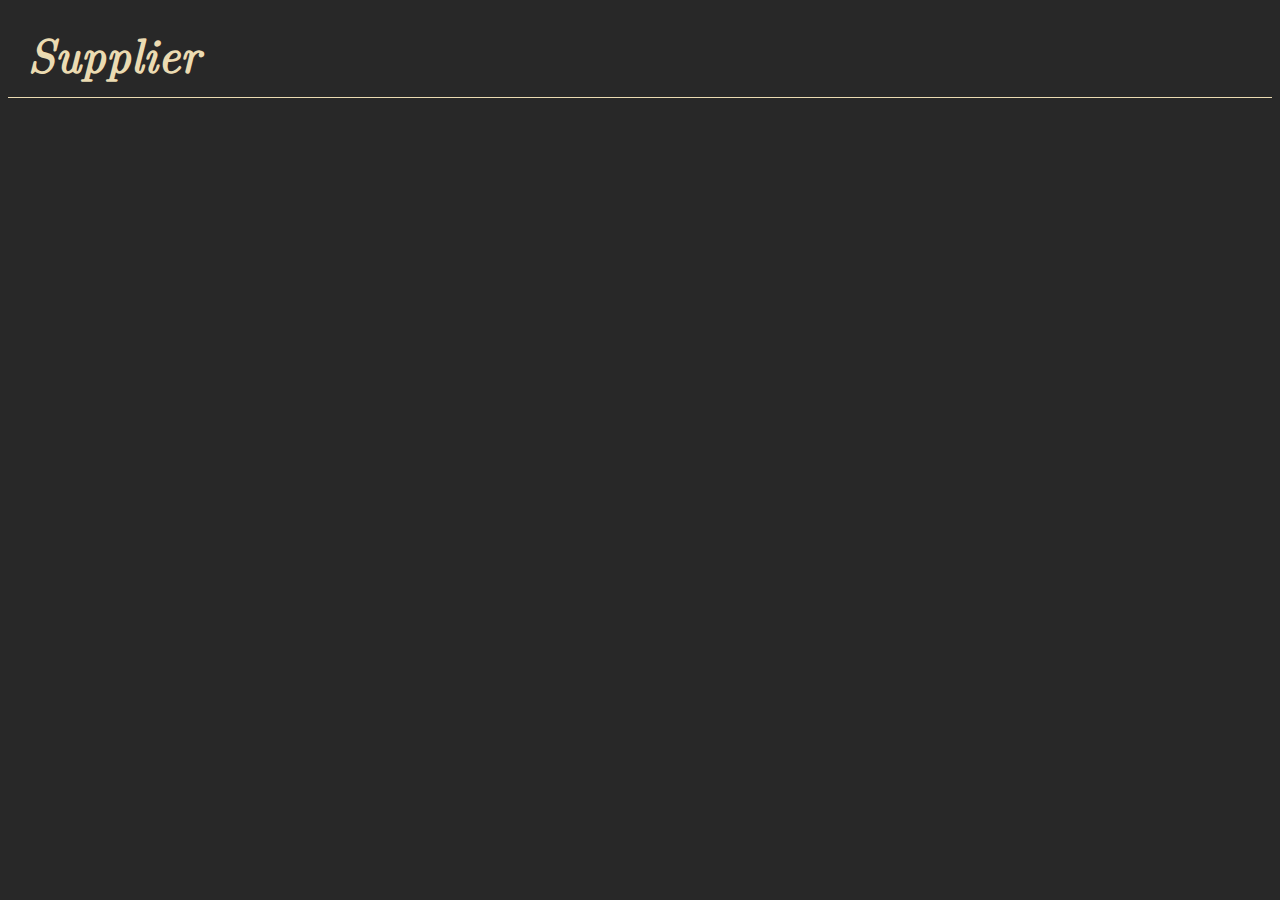
==== borrowing.html @ e17fd27b "add: actual objects" ====
<!DOCTYPE html>
<html lang="en">
<head>
    <meta charset="UTF-8">
    <meta name="viewport" content="width=device-width, initial-scale=1.0">

	<title>Supplier</title>
    <link rel="icon" type="image/svg" sizes="32x32" href="icon.svg">

    <link rel="stylesheet" href="styles.css">
</head>
<body>
	<header>
		<a href="./index.html" class="title"><center><i>Supplier</i></center></a>
	</header>

	<script src="items.js"></script>
	<script src="borrow.js"></script>
    <script src="script.js"></script>
</body>
</html>
---- styles.css ----
@font-face {
    font-family: 'Latin Modern Roman';
    src: url('fonts/lmroman-normal.woff2') format('woff2'),
         url('fonts/lmroman-normal.woff') format('woff');
    font-weight: normal;
    font-style: normal;
}
@font-face {
    font-family: 'Latin Modern Roman';
    src: url('fonts/lmroman-bold.woff2') format('woff2'),
         url('fonts/lmroman-bold.woff') format('woff');
    font-weight: bold;
    font-style: normal;
}
@font-face {
    font-family: 'Latin Modern Roman';
    src: url('fonts/lmroman-italic.woff2') format('woff2'),
         url('fonts/lmroman-italic.woff') format('woff');
    font-weight: normal;
    font-style: italic;
}

body, html {
    background-color: #282828;
    color: #ebdbb2;
    font-family: 'Latin Modern Roman';
}

.mjx-container, .katex {
    font-family: inherit; 
    font-size: 1em;       
    line-height: normal;  
}

.math-container {
    overflow: visible; 
}

p {
	text-indent: 2em;
}

q, blockquote {
    quotes: "“" "”" "‘" "’";
}
div, p {
	quotes: "“" "”" "‘" "’";
	font-variant-ligatures: common-ligatures;
	font-kerning: normal;
    margin: auto;
    width: 800px;
    text-align: justify;
    font-size: 24px;
    text-justify: inter-word;
    hyphens: auto;
}

/* .container { */
/*     display: flex; */
/*     /* gap: 10px; */ */
/*     grid-auto-flow: column; */
/* } */

.box {
    flex: 1;
    text-align: justify;
}

header {
    display: flex;
    align-items: center;
    justify-content: space-between;
    padding: 10px 20px;
    /* margin: 10px; */
    border-bottom: 1px solid #ebdbb2;
    color: #ebdbb2;
}

.title {
    font-size: 48px;
    font-weight: bold;
    text-align: center;
}

a {
    text-decoration: none;
    font-size: 24px;
    color: #ebdbb2;
}

.circle-image {
    width: 300px;
    height: 300px;
    border-radius: 50%;
    border: 5px solid transparent;
    object-fit: cover;
}

.center {
	width: 100%;
    text-align: center;
}

.tabbed {
    text-indent: 2em;
}
h1 { text-align: center;
	margin-bottom: 0.25em;
}

.underlineRef, .button {
    text-decoration: none;
    color: #ebdbb2;
    position: relative;
    display: block;
	margin: 10px 0;
    font-size: 24px;
}

.underlineRef::after, .button::after {
    content: '';
    position: absolute;
    left: 0;
    bottom: 0;
    width: 0;
    height: 1px;
    background-color: #ebdbb2;
    transition: width 0.3s ease;
}

.underlineRef:hover::after, .button:hover::after {
    width: 100%;
}

.button {
    font-style: italic;
	text-align: center;
}

.byline {
	font-size: 24px;
	margin-top: 10px;
}

.byline-date {
	font-style: italic;
}

/*  */
/* .link-container { */
/* 	text-align: center; */
/* } */
/*  */
/* .link-container { */
/* 	text-align: center; */
/* } */
/*  */
/* .button { */
/* 	display: block; */
/* 	margin: 10px 0; */
/* 	color: #007bff; */
/* 	text-decoration: none; */
/* 	font-size: 18px; */
/* 	position: relative; */
/* } */
/*  */
/* .button::after { */
/* 	content: ''; */
/* 	position: absolute; */
/* 	left: 0; */
/* 	bottom: 0; */
/* 	width: 0; */
/* 	height: 2px; */
/* 	background: #007bff; */
/* 	transition: width 0.3s ease; */
/* } */
/*  */
/* .button:hover::after { */
/* 	width: 100%; */
/* } */
/*  */
/* .button:hover { */
/* 	color: #0056b3; */
/* } */
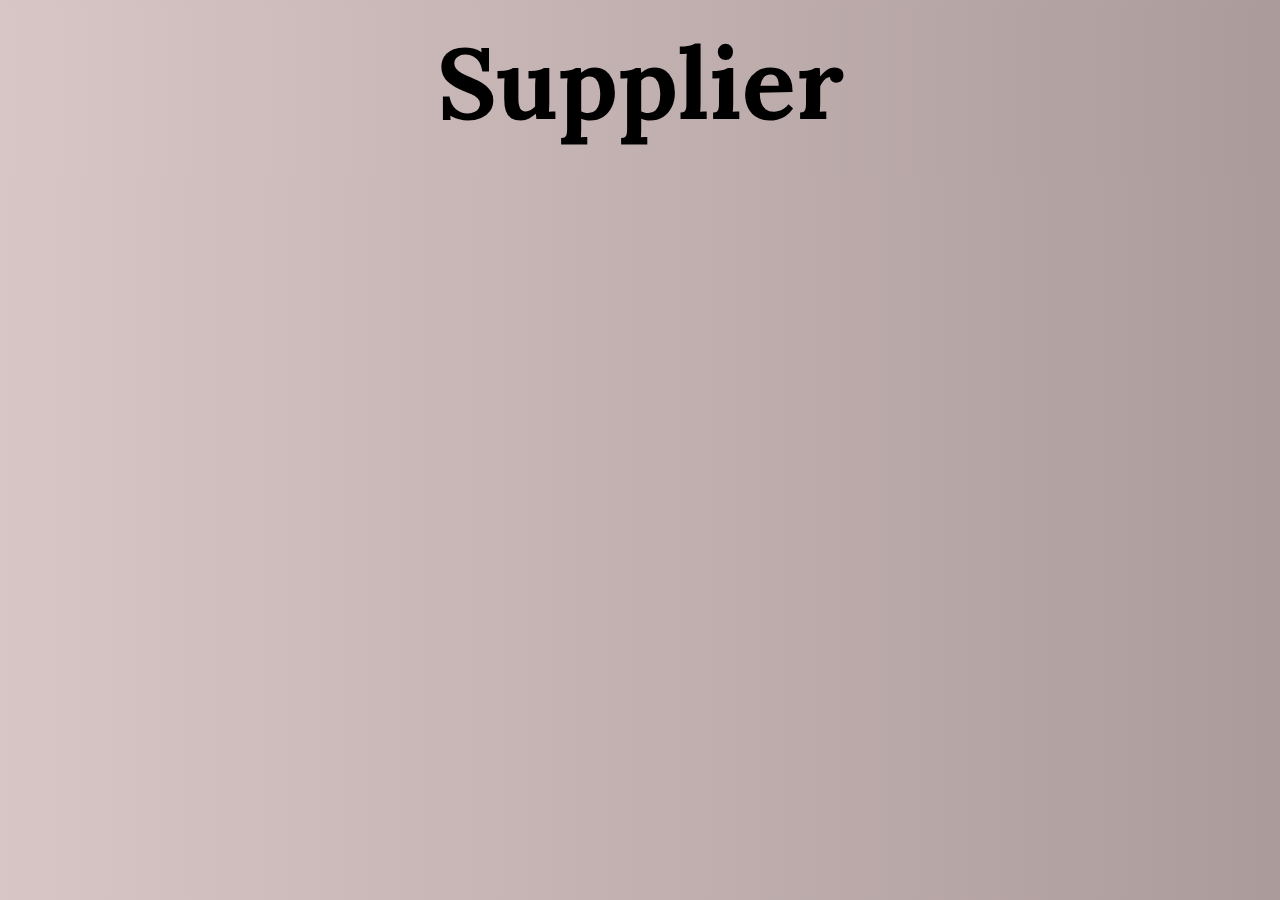
==== commit 62e6d3f1: "homepage done" ====
--- a/borrowing.html
+++ b/borrowing.html
@@ -11,7 +11,7 @@
 </head>
 <body>
 	<header>
-		<a href="./index.html" class="title"><center><i>Supplier</i></center></a>
+		<a href="./index.html" class="title"><center>Supplier</center></a>
 	</header>
 
 	<script src="items.js"></script>
--- a/styles.css
+++ b/styles.css
@@ -1,3 +1,7 @@
+@import url('https://fonts.googleapis.com/css2?family=Inconsolata:wght@200..900&display=swap');
+@import url('https://fonts.googleapis.com/css2?family=Abril+Fatface&display=swap');
+@import url('https://fonts.googleapis.com/css2?family=Lora:ital,wght@0,400..700;1,400..700&display=swap');
+
 @font-face {
     font-family: 'Latin Modern Roman';
     src: url('fonts/lmroman-normal.woff2') format('woff2'),
@@ -17,11 +21,11 @@
     src: url('fonts/lmroman-italic.woff2') format('woff2'),
          url('fonts/lmroman-italic.woff') format('woff');
     font-weight: normal;
-    font-style: italic;
+    font-style: normal;
 }
 
 body, html {
-    background-color: #282828;
+    background-image: linear-gradient(to left, rgb(172, 155, 155), rgb(216, 198, 198));
     color: #ebdbb2;
     font-family: 'Latin Modern Roman';
 }
@@ -29,7 +33,7 @@
 .mjx-container, .katex {
     font-family: inherit; 
     font-size: 1em;       
-    line-height: normal;  
+    line-height: normal;
 }
 
 .math-container {
@@ -53,6 +57,7 @@
     font-size: 24px;
     text-justify: inter-word;
     hyphens: auto;
+    font-style: normal;
 }
 
 /* .container { */
@@ -71,21 +76,25 @@
     align-items: center;
     justify-content: space-between;
     padding: 10px 20px;
+    padding-bottom: 30px;
     /* margin: 10px; */
-    border-bottom: 1px solid #ebdbb2;
-    color: #ebdbb2;
+    color: #34839b;
+    font-family: 'Lora', serif;
+    text-align: center;
+    justify-content: center;
 }
 
 .title {
-    font-size: 48px;
+    font-size: 100px;
     font-weight: bold;
     text-align: center;
+    font-weight: 400px;
 }
 
 a {
     text-decoration: none;
     font-size: 24px;
-    color: #ebdbb2;
+    color: #000000;
 }
 
 .circle-image {
@@ -108,33 +117,66 @@
 	margin-bottom: 0.25em;
 }
 
-.underlineRef, .button {
+.button {
     text-decoration: none;
-    color: #ebdbb2;
+    color: #000000;
+    display: flex;
     position: relative;
-    display: block;
 	margin: 10px 0;
-    font-size: 24px;
-}
-
-.underlineRef::after, .button::after {
-    content: '';
-    position: absolute;
-    left: 0;
-    bottom: 0;
-    width: 0;
-    height: 1px;
-    background-color: #ebdbb2;
-    transition: width 0.3s ease;
-}
-
-.underlineRef:hover::after, .button:hover::after {
+    font-size: 30px;
+    background-color: #898f91;
+    border-radius: 50px;
+    width: 300px;
+    height: 100px;
+    align-items: center;
+    justify-content: center;
+    font-family: 'Lora', serif;
+    margin: 0px 20px;
+    border: 5px solid #000000;
+}
+
+.button:last-child {
+    margin: 0px 0px;
+}
+
+.button:hover {
+    background-color: #a7a3a3;
+}
+
+.link-container {
+    display: flex;
+    flex-direction: row;
+    align-items: center;
+    justify-content: space-between;
+    width: fit-content;
+    padding-bottom: 80px;
+}
+
+.container {
+    display: flex;
+    height: auto;
+    box-sizing: border-box;
     width: 100%;
-}
-
-.button {
-    font-style: italic;
-	text-align: center;
+    flex-wrap: wrap;
+    justify-content: center;
+    padding: 20px 0px;
+}
+
+@media (max-width: 768px) {
+    .container {
+        flex-direction: column;
+        align-items: center;
+    }
+}
+
+.item {
+    width: 150px;
+    text-align: center;
+    margin: 10px;
+    padding: 10px;
+    border: 5px solid #000000;
+    background-color: #898f91;
+    border-radius: 20px;
 }
 
 .byline {
@@ -143,7 +185,7 @@
 }
 
 .byline-date {
-	font-style: italic;
+	font-style: normal;
 }
 
 /*  */
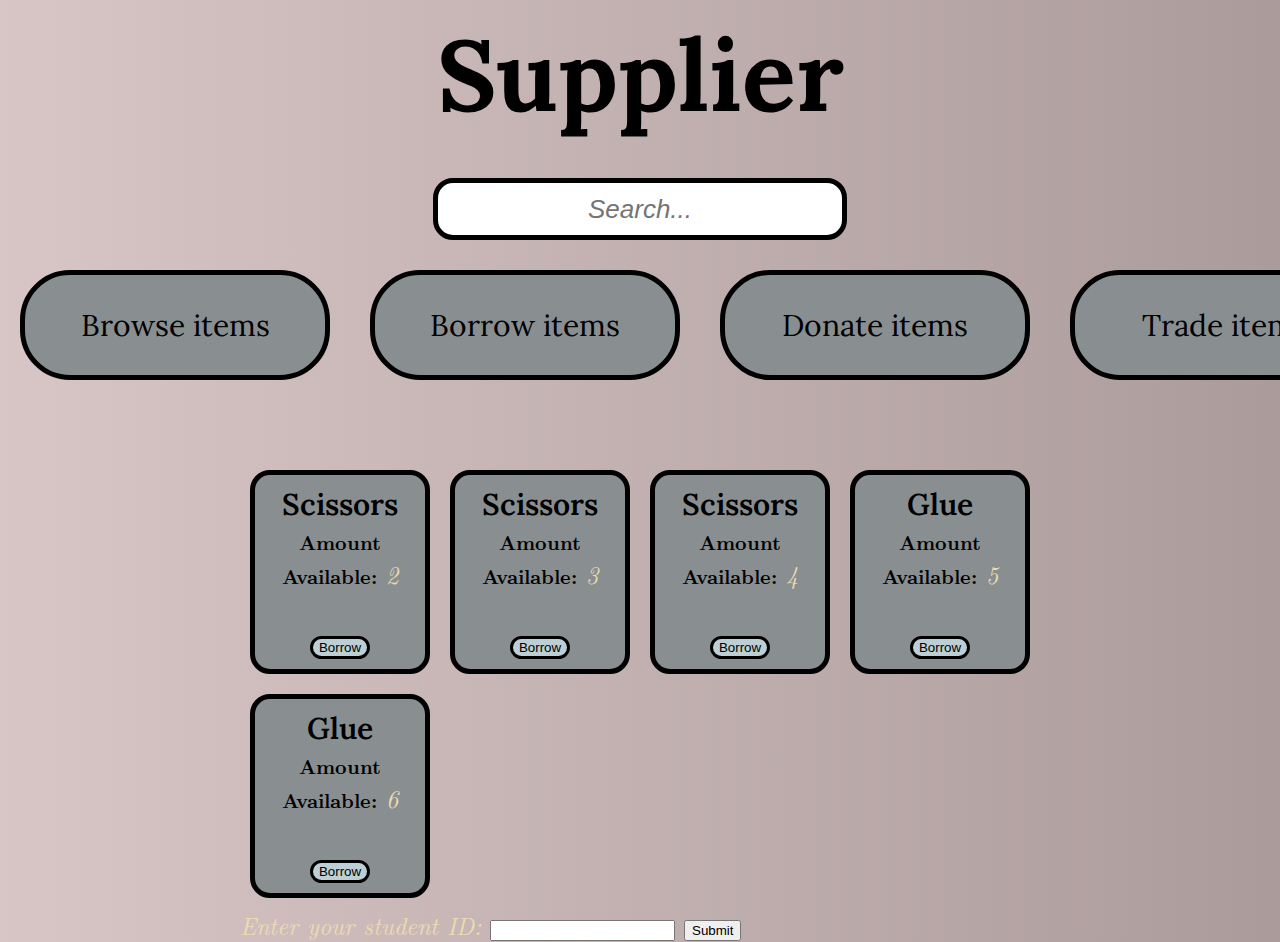
==== commit 98bffe5e: "ye" ====
--- a/borrowing.html
+++ b/borrowing.html
@@ -1,21 +1,49 @@
 <!DOCTYPE html>
 <html lang="en">
-<head>
-    <meta charset="UTF-8">
-    <meta name="viewport" content="width=device-width, initial-scale=1.0">
+	<head> 
+		<meta charset="UTF-8"> 
+		<meta name="viewport" content="width=device-width, initial-scale=1.0"> 
 
-	<title>Supplier</title>
-    <link rel="icon" type="image/svg" sizes="32x32" href="icon.svg">
+		<title>Supplier</title> 
+		<link rel="icon" type="image/svg" sizes="32x32" href="icon.svg"> 
 
-    <link rel="stylesheet" href="styles.css">
-</head>
-<body>
-	<header>
-		<a href="./index.html" class="title"><center>Supplier</center></a>
-	</header>
+		<link rel="stylesheet" href="styles.css"> 
+	</head> 
+	<body> 
+		<header> 
+			<a href="./index.html" class="title"><center>Supplier</center></a> 
+		</header> 
 
-	<script src="items.js"></script>
-	<script src="borrow.js"></script>
-    <script src="script.js"></script>
-</body>
-</html>
+		<!-- might need to remove search it isnt working -->
+		<div class = "search-bar">
+			<input class = "search" placeholder="Search..." id="searchItems" oninput="filterArray()"></input>
+		</div>
+
+		<div class="link-container"> 
+			<br> 
+			<a href="./items.html" class="button">Browse items</a> 
+			<a href="./borrowing.html" class="button">Borrow items</a> 
+			<a href="./donate.html" class="button">Donate items</a> 
+			<a href="./trade.html" class="button">Trade items</a> 
+			<a href="./return.html" class="button">Return items</a> 
+		</div>
+
+		<div id="container"></div>
+		
+		<!-- BEAUTIFY THIS. MAKE IT A POPUP
+			basically when someone clicks "borrow" a popup asking for their studentid comes up.
+		-->
+		<div>
+			<form id="studentid" onsubmit="studentBorrow(event)">
+				<label for="id">Enter your student ID: </label>
+				<input class="text" id="id"></input>
+				<button type="submit">Submit</button>
+			</form>
+		</div>
+
+		<script src="Item.js"></script>
+		<script  src="borrow.js"></script>
+		<script src="items.js"></script> 
+		<script src="script.js"></script> 
+	</body>
+</html> 
--- a/styles.css
+++ b/styles.css
@@ -28,6 +28,7 @@
     background-image: linear-gradient(to left, rgb(172, 155, 155), rgb(216, 198, 198));
     color: #ebdbb2;
     font-family: 'Latin Modern Roman';
+    margin: 0;
 }
 
 .mjx-container, .katex {
@@ -60,15 +61,30 @@
     font-style: normal;
 }
 
-/* .container { */
-/*     display: flex; */
-/*     /* gap: 10px; */ */
-/*     grid-auto-flow: column; */
-/* } */
-
 .box {
     flex: 1;
     text-align: justify;
+}
+
+.search-bar {
+    padding: 10px;
+    text-align: center;
+    padding-bottom: 30px;
+	font-size: 30px;
+}
+
+.search {
+    width: 400px;
+    height: 50px;
+    border: 5px solid #000;
+    border-radius: 20px;
+	font-size: 26px;
+}
+
+.search::placeholder {
+    font-style: italic;
+    text-align: center;
+    font-size: 26px;
 }
 
 header {
@@ -77,7 +93,6 @@
     justify-content: space-between;
     padding: 10px 20px;
     padding-bottom: 30px;
-    /* margin: 10px; */
     color: #34839b;
     font-family: 'Lora', serif;
     text-align: center;
@@ -156,10 +171,11 @@
     display: flex;
     height: auto;
     box-sizing: border-box;
-    width: 100%;
-    flex-wrap: wrap;
     justify-content: center;
     padding: 20px 0px;
+    align-content: center;
+    margin: 0 auto;
+    max-width: 100%;
 }
 
 @media (max-width: 768px) {
@@ -177,6 +193,313 @@
     border: 5px solid #000000;
     background-color: #898f91;
     border-radius: 20px;
+    display: inline-block;
+}
+
+.item-name {
+    font-weight: bold;
+    color: #000000;
+    font-family: 'Lora', serif;
+    font-weight: 600;
+    font-size: 30px;
+}
+
+.item-amount {
+    font-size: 20px;
+    color: #000000;
+}
+
+.borrow-button {
+    background-color: #bdcfd4;
+    border-radius: 20px;
+    border: 3px solid black;
+    text-align: center;
+    height: auto;
+    display: inline-block;
+}
+
+.borrow-button:hover {
+    background-color: #7c8c91;
+}
+
+.donation-container {
+    margin-left: auto;
+    margin-right: auto;
+    align-content: center;
+    display: flex;
+    box-sizing: border-box;
+    justify-content: center;
+    flex-direction: column;
+    border: solid 5px #000000;
+    width: min-content;
+    border-radius: 20px;
+    background-color: #898f91;
+}
+
+.itemNameD {
+    align-content: center;
+    width: max-content;
+    padding-top: 10px;
+    padding-bottom: 10px;
+    font-family: 'Lora', serif;
+    font-size: 30px;
+    color:#000000;
+    padding-left: 10px;
+    padding-right: 10px;
+}
+
+.itemDescD {
+    align-content: center;
+    width: max-content;
+    padding-bottom: 10px;
+    padding-top: 10px;
+    font-family: 'Lora', serif;
+    font-size: 30px;
+    color: #000;
+    padding-left: 10px;
+    padding-right: 10px;
+}
+
+.itemAmtD {
+    align-content: center;
+    width: max-content;
+    padding-bottom: 10px;
+    padding-top: 10px;
+    font-family: 'Lora', serif;
+    font-size: 30px;
+    color: #000;
+    padding-left: 10px;
+    padding-right: 10px;
+}
+
+.buttonD {
+    background-color: #bdcfd4;
+    padding: 10px;
+    display: block;
+    margin: 0 auto;
+    box-sizing: border-box;
+    padding-top: 20px;
+    border: solid 3px #000000;
+    border-radius: 10px;
+    width: 100px;
+    text-align: center;
+}
+
+.msgD {
+    padding-top: 40px;
+    color: #000;
+    font-size: 40px;
+    font-weight: bold;
+}
+
+.tradeFormA {
+    margin-left: auto;
+    margin-right: auto;
+    align-content: center;
+    display: block;
+    box-sizing: border-box;
+    justify-content: center;
+    flex-direction: column;
+    border: solid 5px #000000;
+    width: min-content;
+    border-radius: 20px;
+    background-color: #898f91;
+    padding: 20px
+}
+
+.tradeFormB {
+    margin-left: auto;
+    margin-right: auto;
+    align-content: center;
+    display: block;
+    box-sizing: border-box;
+    justify-content: center;
+    flex-direction: column;
+    border: solid 5px #000000;
+    width: min-content;
+    border-radius: 20px;
+    background-color: #898f91;
+    padding: 20px;
+    margin-top: 50px;
+}
+
+.itemNameTA {
+    align-content: center;
+    width: max-content;
+    padding-top: 10px;
+    padding-bottom: 10px;
+    font-family: 'Lora', serif;
+    font-size: 30px;
+    color:#000000;
+    padding-left: 10px;
+    padding-right: 10px;
+}
+
+.itemDescTA {
+    align-content: center;
+    width: max-content;
+    padding-bottom: 10px;
+    padding-top: 10px;
+    font-family: 'Lora', serif;
+    font-size: 30px;
+    color: #000;
+    padding-left: 10px;
+    padding-right: 10px;
+}
+
+.itemAmtTA {
+    align-content: center;
+    width: max-content;
+    padding-bottom: 10px;
+    padding-top: 10px;
+    font-family: 'Lora', serif;
+    font-size: 30px;
+    color: #000;
+    padding-left: 10px;
+    padding-right: 10px;
+}
+
+.itemNameTB {
+    align-content: center;
+    width: max-content;
+    padding-top: 10px;
+    padding-bottom: 10px;
+    font-family: 'Lora', serif;
+    font-size: 30px;
+    color:#000000;
+    padding-left: 10px;
+    padding-right: 10px;
+}
+
+.itemDescTB {
+    align-content: center;
+    width: max-content;
+    padding-bottom: 10px;
+    padding-top: 10px;
+    font-family: 'Lora', serif;
+    font-size: 30px;
+    color: #000;
+    padding-left: 10px;
+    padding-right: 10px;
+}
+
+.itemAmtTB {
+    align-content: center;
+    width: max-content;
+    padding-bottom: 10px;
+    padding-top: 10px;
+    font-family: 'Lora', serif;
+    font-size: 30px;
+    color: #000;
+    padding-left: 10px;
+    padding-right: 10px;
+}
+
+.buttonTA {
+    background-color: #bdcfd4;
+    padding: 10px;
+    display: block;
+    margin: 0 auto;
+    box-sizing: border-box;
+    padding-top: 20px;
+    border: solid 3px #000000;
+    border-radius: 10px;
+    width: 100px;
+    text-align: center;
+}
+
+.buttonTB {
+    background-color: #bdcfd4;
+    padding: 10px;
+    display: block;
+    margin: 0 auto;
+    box-sizing: border-box;
+    padding-top: 20px;
+    border: solid 3px #000000;
+    border-radius: 10px;
+    width: 100px;
+    text-align: center;
+}
+
+.returnForm {
+    margin-left: auto;
+    margin-right: auto;
+    align-content: center;
+    display: block;
+    box-sizing: border-box;
+    justify-content: center;
+    flex-direction: column;
+    border: solid 5px #000000;
+    width: min-content;
+    border-radius: 20px;
+    background-color: #898f91;
+    padding: 20px;
+    margin-top: 50px;
+}
+
+.itemNameR {
+    align-content: center;
+    width: max-content;
+    padding-top: 10px;
+    padding-bottom: 10px;
+    font-family: 'Lora', serif;
+    font-size: 30px;
+    color:#000000;
+    padding-left: 10px;
+    padding-right: 10px;
+}
+
+.itemDescR {
+    align-content: center;
+    width: max-content;
+    padding-bottom: 10px;
+    padding-top: 10px;
+    font-family: 'Lora', serif;
+    font-size: 30px;
+    color: #000;
+    padding-left: 10px;
+    padding-right: 10px;
+}
+
+.itemAmtR {
+    align-content: center;
+    width: max-content;
+    padding-bottom: 10px;
+    padding-top: 10px;
+    font-family: 'Lora', serif;
+    font-size: 30px;
+    color: #000;
+    padding-left: 10px;
+    padding-right: 10px;
+}
+
+.buttonR {
+    background-color: #bdcfd4;
+    padding: 10px;
+    display: block;
+    margin: 0 auto;
+    box-sizing: border-box;
+    padding-top: 20px;
+    border: solid 3px #000000;
+    border-radius: 10px;
+    width: 100px;
+    text-align: center;
+}
+
+.buttonR:hover {
+    background-color: #74868b;
+}
+
+.buttonTA:hover {
+    background-color: #74868b;
+}
+
+.buttonTB:hover {
+    background-color: #74868b;
+}
+
+.buttonD:hover {
+    background-color: #74868b;
 }
 
 .byline {
@@ -187,40 +510,3 @@
 .byline-date {
 	font-style: normal;
 }
-
-/*  */
-/* .link-container { */
-/* 	text-align: center; */
-/* } */
-/*  */
-/* .link-container { */
-/* 	text-align: center; */
-/* } */
-/*  */
-/* .button { */
-/* 	display: block; */
-/* 	margin: 10px 0; */
-/* 	color: #007bff; */
-/* 	text-decoration: none; */
-/* 	font-size: 18px; */
-/* 	position: relative; */
-/* } */
-/*  */
-/* .button::after { */
-/* 	content: ''; */
-/* 	position: absolute; */
-/* 	left: 0; */
-/* 	bottom: 0; */
-/* 	width: 0; */
-/* 	height: 2px; */
-/* 	background: #007bff; */
-/* 	transition: width 0.3s ease; */
-/* } */
-/*  */
-/* .button:hover::after { */
-/* 	width: 100%; */
-/* } */
-/*  */
-/* .button:hover { */
-/* 	color: #0056b3; */
-/* } */
